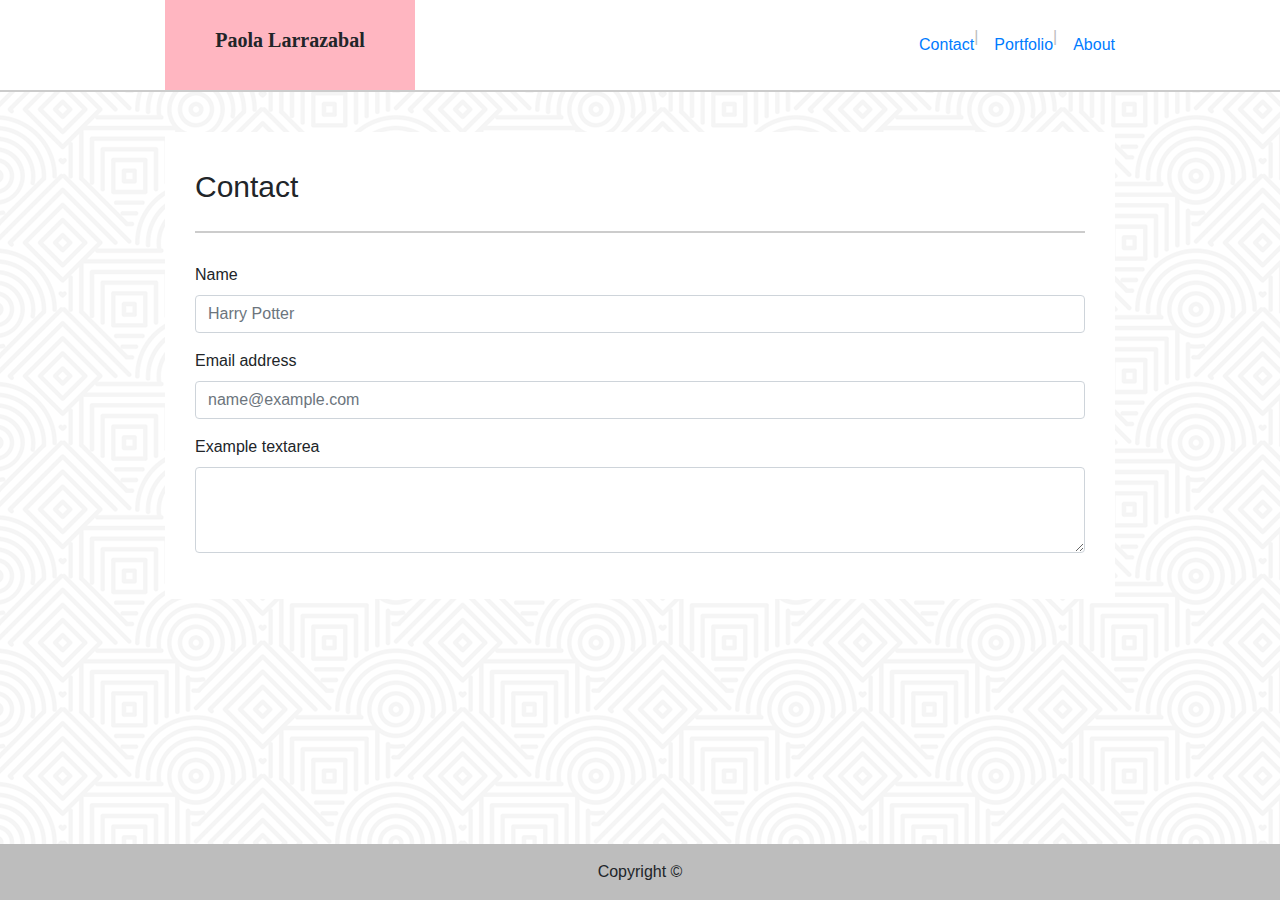
==== contact.html @ c063681a "added bootstrap layout to about me page by using col-sm col-sm and col-sm-10 as the main content, ed" ====
<!DOCTYPE html>
<html lang="en">
<head>
    <meta charset="UTF-8">
    <meta name="viewport" content="width=device-width, initial-scale=1.0">
    <meta http-equiv="X-UA-Compatible" content="ie=edge">
    
    <link rel="stylesheet" href="https://stackpath.bootstrapcdn.com/bootstrap/4.3.1/css/bootstrap.min.css"
        integrity="sha384-ggOyR0iXCbMQv3Xipma34MD+dH/1fQ784/j6cY/iJTQUOhcWr7x9JvoRxT2MZw1T" crossorigin="anonymous">

    <link rel="stylesheet" type="text/css" href="assets/css/style.css">

    <title>About me</title>
</head>
<body>
       
        <nav class="navbar">
                <section class="navbarlinks">
                <a class="navbar-brand">Paola Larrazabal</a>
        
                <ul class="nav justify-content-end">
                    <li class="nav-item">
                        <a class="nav-link active" href="contact.html">Contact</a>
                    </li>
                    <span>|</span>
                    <li class="nav-item">
                        <a class="nav-link" href="portfolio.html">Portfolio</a>
                    </li>
                    <span>|</span>
                    <li class="nav-item">
                        <a class="nav-link" href="index.html">About</a>
                    </li>
        
                </ul>
            </section>
            </nav>


            <div class="container">




                    <div class="row">
                
                        <div class="col">
                
                        </div>
                        <div class="col-10">
                            <div class="page-header">
                                <h3>Contact</h3>
                            </div>
                            <form>
                                    <div class="form-group">
                                        <label for="exampleFormControlInput1">Name</label>
                                        <input type="name" class="form-control" id="exampleFormControlInput1" placeholder="Harry Potter">
                                    </div>
                                    <div class="form-group">
                                            <label for="exampleFormControlInput1">Email address</label>
                                            <input type="email" class="form-control" id="exampleFormControlInput1" placeholder="name@example.com">
                                        </div>
                                    
                                    <div class="form-group">
                                        <label for="exampleFormControlTextarea1">Example textarea</label>
                                        <textarea class="form-control" id="exampleFormControlTextarea1" rows="3"></textarea>
                                    </div>
                                    </form>
                        </div>
                        <div class="col">



                
                
                
                


    <!-- Footer -->
    <footer class="page-footer font-small blue fixed-bottom">

            <!-- Copyright -->
            <div class="footer-copyright text-center py-3">Copyright &copy;
                    
            </div>
            <!-- Copyright -->
        
            </footer>
            <!-- Footer -->
    
</body>
</html>
---- assets/css/style.css ----
* {
    margin: 0px;
    padding: 0px;
    box-sizing: border-box;
}

h1 
h3 {
    font-family: Georgia, Times, "Times New Roman", serif;
}

p {
    font-family: Arial, Helvetica, sans-serif;
    color: #777777;
    line-height: 30px;
}


/* Navbar */




nav {
    max-width: 100%;
    margin: 0 auto;
    padding: 0; 
}

.navbar-brand {
    background-color: lightpink;
    width: 250px;
    height: 90px;
    font-weight: 700;
    line-height: 70px;
    text-align: center;
    font-family: Georgia, Times, "Times New Roman", serif;
    color: #cccccc;

}

.justify-content-end {
  float: right;
  margin-top: 25px;
  color: #bdbdbd;
}

.navbarlinks {
    width: 950px;
    margin: 0 auto;
}





.navbar {
    
    background-color: #ffffff;
    padding: 0;
    border-bottom: 2px solid #cccccc;
}



.nav-link {

    padding: .5rem 0rem .5rem 1rem;
}


/* Main content */


body {
    background-image: url("../images/hypnotize.png");
}

.image {
    float: left;
    width: 200px;
    height: auto;
    margin-top: 10px;
    margin-right: 25px;
}
.page-header h3 {
    border-bottom: 2px solid #cccccc;
    padding-bottom: 20px;
    margin-bottom: 30px;
    font-size: 30px;
    line-height: 49px;
}
.col-10 {
    margin-top: 40px;
    padding: 30px;
    max-width: 960px;
    background-color: #ffffff;
}

/* Footer */ 



.fixed-bottom {
    position: fixed;
    right: 0;
    bottom: 0;
    left: 0;
    z-index: sticky;
    }

footer {
    max-width: 100%;
    background-color: #bdbdbd;
        
    }
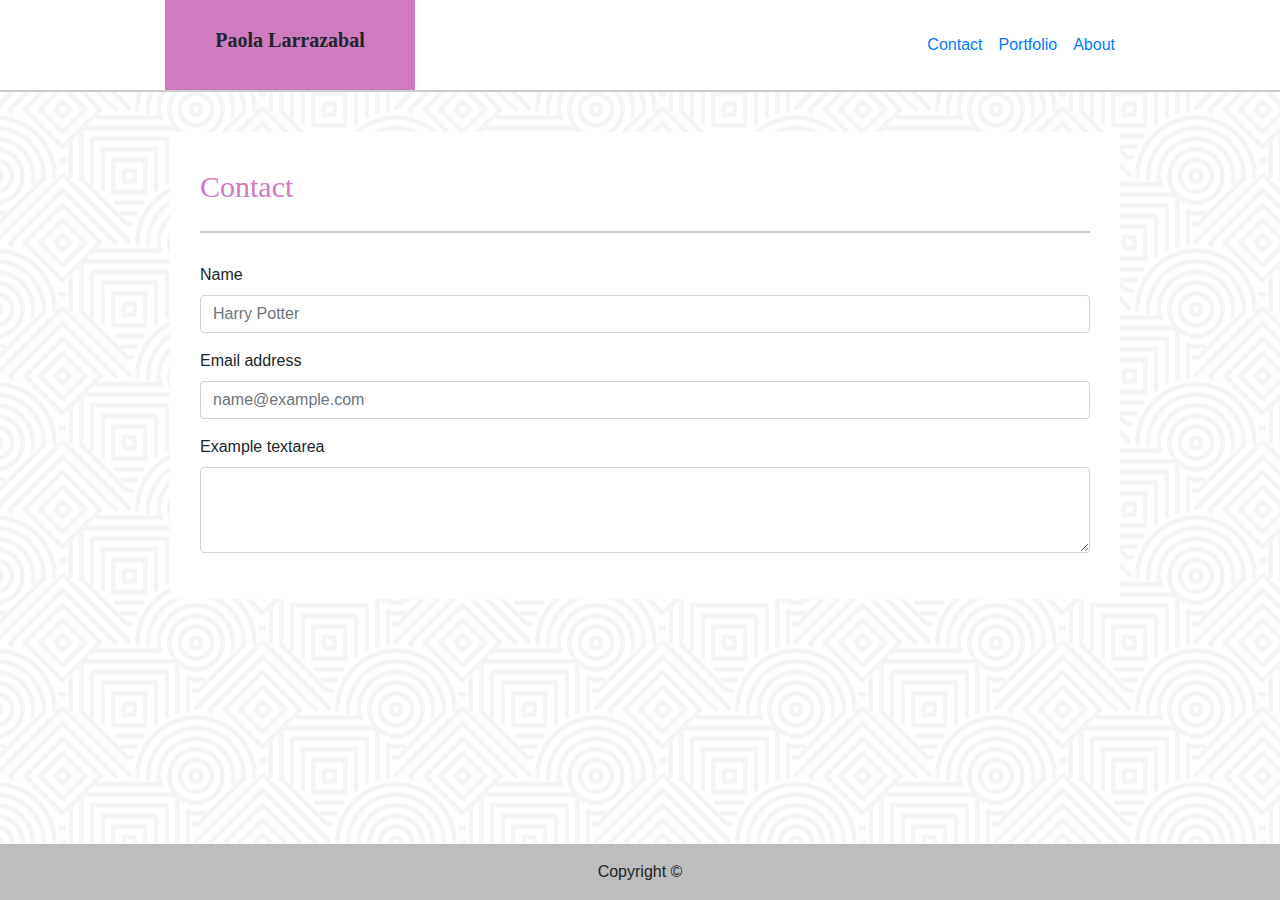
==== commit 024c9737: "removed span in navbar" ====
--- a/contact.html
+++ b/contact.html
@@ -22,11 +22,11 @@
                     <li class="nav-item">
                         <a class="nav-link active" href="contact.html">Contact</a>
                     </li>
-                    <span>|</span>
+                    
                     <li class="nav-item">
                         <a class="nav-link" href="portfolio.html">Portfolio</a>
                     </li>
-                    <span>|</span>
+                    
                     <li class="nav-item">
                         <a class="nav-link" href="index.html">About</a>
                     </li>
--- a/assets/css/style.css
+++ b/assets/css/style.css
@@ -5,15 +5,21 @@
 }
 
 h1 
-h3 {
+{
     font-family: Georgia, Times, "Times New Roman", serif;
 }
-
+.page-header {
+    font-family: Georgia, Times, "Times New Roman", serif;
+    color:  #ce7bc0;
+}
 p {
     font-family: Arial, Helvetica, sans-serif;
     color: #777777;
     line-height: 30px;
 }
+
+
+
 
 
 /* Navbar */
@@ -28,14 +34,14 @@
 }
 
 .navbar-brand {
-    background-color: lightpink;
+    background-color:  #ce7bc0;
     width: 250px;
     height: 90px;
     font-weight: 700;
     line-height: 70px;
     text-align: center;
     font-family: Georgia, Times, "Times New Roman", serif;
-    color: #cccccc;
+    color: #ffffff;
 
 }
 
@@ -91,10 +97,75 @@
     line-height: 49px;
 }
 .col-10 {
-    margin-top: 40px;
+    margin: 40px 90px 0px 70px;
     padding: 30px;
     max-width: 960px;
     background-color: #ffffff;
+}
+
+/* Porfolio */ 
+
+.col-sm {
+    margin: 20px;
+}
+
+
+
+.Skates {
+    background-image: url("../images/Skating\ .jpg");
+    width: 250px;
+    height: 200px;
+    background-size: contain;
+}
+
+.Space {
+    background-image: url("../images/Space\ .webp");
+    width: 250px;
+    height: 200px;
+    background-size: cover;
+}
+
+.Dogs {
+    background-image: url("../images/Shiba.jpg");
+    width: 250px;
+    height: 200px;
+    background-size: cover;
+    
+}
+
+.Cats {
+    background-image: url("../images/coolcat.jpg");
+    width: 250px;
+    height: 200px;
+    background-size: cover;
+    
+}
+.Sushi {
+    background-image: url("../images/Sushi.jpg");
+    width: 250px;
+    height: 200px;
+    background-size: cover;
+}
+ 
+
+.Skates p, .Space p, .Dogs p, .Cats p, .Sushi p {
+    background-color: #ce7bc0;
+    width: 250px;
+    height: 60px;
+    margin-top: 130px;
+    text-align: center;
+    color: white;
+    padding-top: 15px;
+    font-family: Georgia, 'Times New Roman', Times, serif;
+    font-size: larger;
+    position: absolute;
+
+}
+
+
+.Portfolio-container p:hover {
+    opacity: .6;
+
 }
 
 /* Footer */ 
